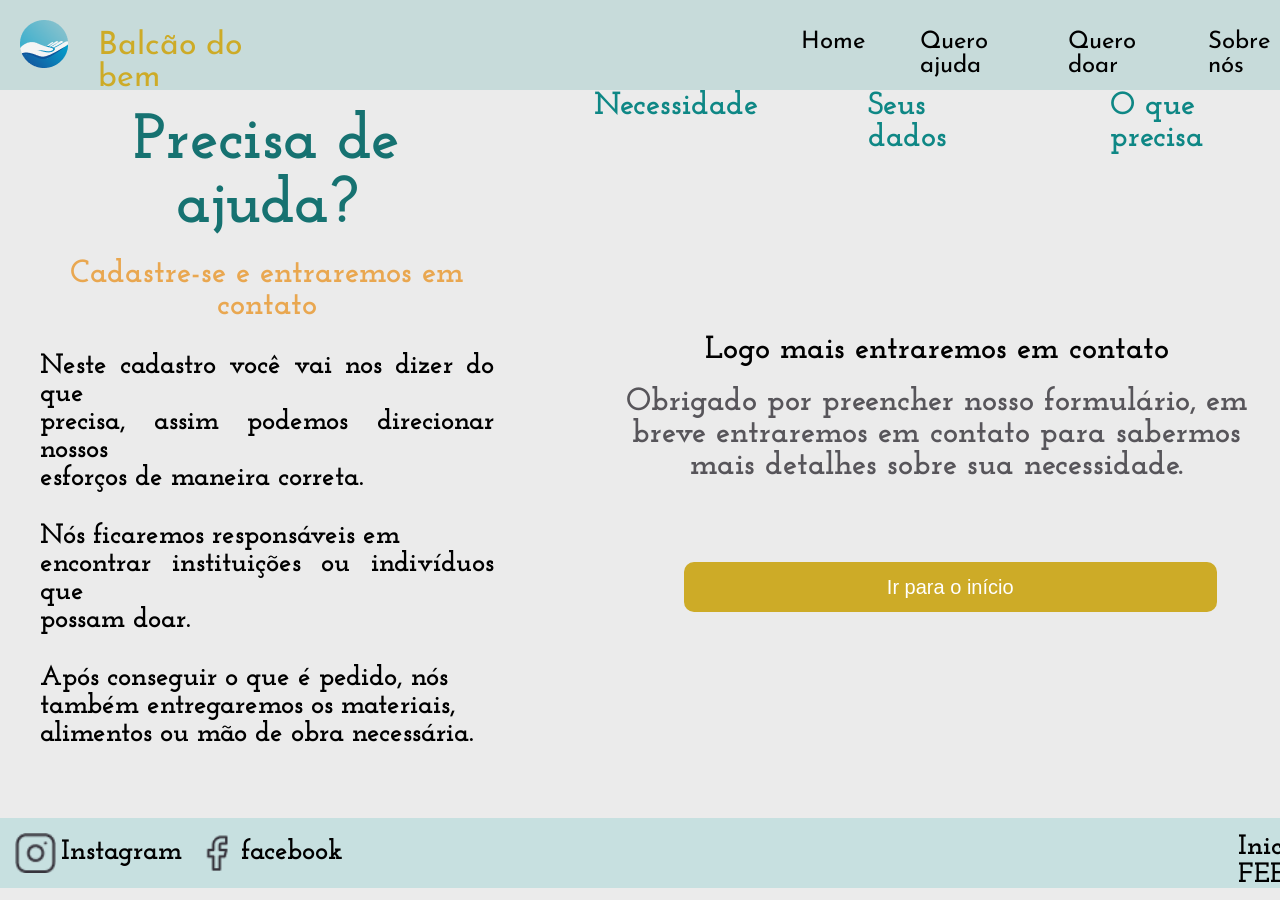
==== agradecimento/agradecimento.html @ d2086d78 "Initial commit" ====
<!DOCTYPE html>
<html lang="pt-br">
<head>
    <meta charset="UTF-8">
    <meta name="viewport" content="width=device-width, initial-scale=1.0">
    <link rel="stylesheet" href="agradecimento.css">
    <title>Balcão do bem - Agradecimento</title>
</head>
<body>

    
    <header>
        <img src="..//imagens/balcao_logo.png" alt="balcão do bem logo">
        <h1>Balcão do bem</h1>
        <nav>
            <a href="../home/index.html">Home</a>
            <a href="../selecao_beneficio/queroajuda.html">Quero ajuda</a>
            <a href="#">Quero doar</a>
            <a href="#">Sobre nós</a>
        </nav>
    </header>

    <div class="conteudo">
        <div class="guia">
            <h1>Precisa de ajuda?</h1>
            <h2>Cadastre-se e entraremos em <br> contato</h2>

            <p> Neste cadastro você vai nos dizer do que <br> precisa, assim podemos direcionar nossos
                <br>
                esforços de maneira correta.
            </p>

            <p>
                Nós ficaremos responsáveis em <br>
                encontrar instituições ou indivíduos que <br>
                possam doar.
            </p> 

            <p>
                Após conseguir o que é pedido, nós <br>
                também entregaremos os materiais, <br>
                alimentos ou mão de obra necessária.
            </p>

        </div>
        <div class="escolha">
            <div class="caminho">
                <h3>Necessidade</h3>
                <h3>Seus dados</h3>
                <h3>O que precisa</h3>
            </div>

            <div class="agradecimento">
                <h3>Logo mais entraremos em contato</h3>
                
                <p>Obrigado por preencher nosso formulário, em <br>
                    breve entraremos em contato para sabermos <br>
                    mais detalhes sobre sua necessidade.
                </p>
            </div>
            

            
            <div class="botoes">
                <a href="..//home/index.html"><button id="voltarinicio">Ir para o início</button></a>
                </button>
            </div>
        </div>

        

    </div>

    <footer>
        <a href="#">
            <img src="..//imagens/instagram_logo.png" alt="logo instagram">
            <p>Instagram</p>
        </a>

        <a href="#">
            <img src="..//imagens/Facebook_logo.png" alt="logo facebook">
            <p>facebook</p>
        </a>

        <p id="iniciativa">Iniciativa FEEGO</p>
    </footer>
    
</body>
</html>
---- agradecimento/agradecimento.css ----
@import url('https://fonts.googleapis.com/css2?family=Josefin+Sans:ital,wght@0,100..700;1,100..700&display=swap');

@import url('https://fonts.googleapis.com/css2?family=Josefin+Slab:ital,wght@0,100..700;1,100..700&display=swap');
*{
    padding: 0px;
    margin: 0px;
}

:root{
    --fontenav: "Josefin Sans", sans-serif;
    --fonteconteudo: "Josefin Slab", serif;
}

body{
    background-color: #EBEBEB;
}

header{
    background-color: #0e878529;
    height: 90px;
    display: flex;
    flex-direction: row;
    
}

header > img{
    width: 48px;
    height: 48px;
    margin-top: 20px;
    margin-left: 20px;
}

header > h1{
    font-family: var(--fontenav);
    font-size: 32px;
    font-weight: 400;
    color: #CDAB27;
    padding: 30px;
    margin-right: 500px;
}

header > nav{
    margin-top: 30px;
    display: flex;
    flex-direction: row;
    gap: 55px;

}

header > nav > a{
    font-family: var(--fontenav);
    text-decoration: none;
    color: black;
    font-size: 24px;
}

header > nav > a:hover{
    text-decoration: underline;
    text-decoration-color: #CDAB27;
    
}

.conteudo{
    display: flex;
    flex-direction: row;
    gap: 100px;
}

.guia{
    display: inline-block;
    margin-left: 40px;
    margin-top: 20px;
    text-align: center;
}



h1{
    font-family: var(--fonteconteudo);
    color:#167271;
    font-size: 64px;
    margin-bottom: 20px;
}

h2{
    font-family: var(--fonteconteudo);
    color: #E9A750;
    font-size: 32px;
    margin-bottom: 30px;
}

p{
    font-family: var(--fonteconteudo);
    font-size: 28px;
    font-style: bold;
    font-weight: 700;
    text-align: justify;
    margin-bottom: 30px;
}

.caminho{
    display: flex;
    flex-direction: row;
    gap: 110px;
}

.caminho > h3{
    color: #0E8785;
    font-family: var(--fonteconteudo);
    font-size: 32px;
    font-weight: 700;
}

.agradecimento{
    margin-top: 180px;
}

.agradecimento > h3{
    text-align: center;
    font-size: 32px;
    font-family: var(--fonteconteudo);
    font-weight: 700;
    margin-bottom: 20px;
}

.agradecimento > p{
    text-align: center;
    font-family: var(--fonteconteudo);
    font-size: 32px;
    color: #57555A;
    
}

.botoes{
    margin-top: 80px;
}

.botoes > a{
    text-decoration: none;
}

.botoes > a >  button{
    display: flex;
    align-items: center;
    justify-content: center;
    border-radius: 10px;
    border: none;
    height: 50px;
    width: 533px;
    margin-left: 90px;

}


button:hover{
    cursor: pointer;
}
  
#voltarinicio{
    background-color: #CDAB27;
    color: #fff;
    font-size: 20px;
}

footer{
    height: 40px;
    background-color: #11a9a629;
    display: flex;
    flex-direction: row;
    margin-top: 40px;
    padding: 15px;
    gap: 15px;
}

footer > a{
    display: flex;
    flex-direction: row;
    text-decoration: none;
    color: #000000;
}

footer > a > p{
    margin: 0px;
    margin-top: 5px;
}

footer > a > img{
    margin-right: 5px;
}


/*Essa é a melhor maneira de alinhar a direita?*/
#iniciativa{
    margin-left: 880px;
}
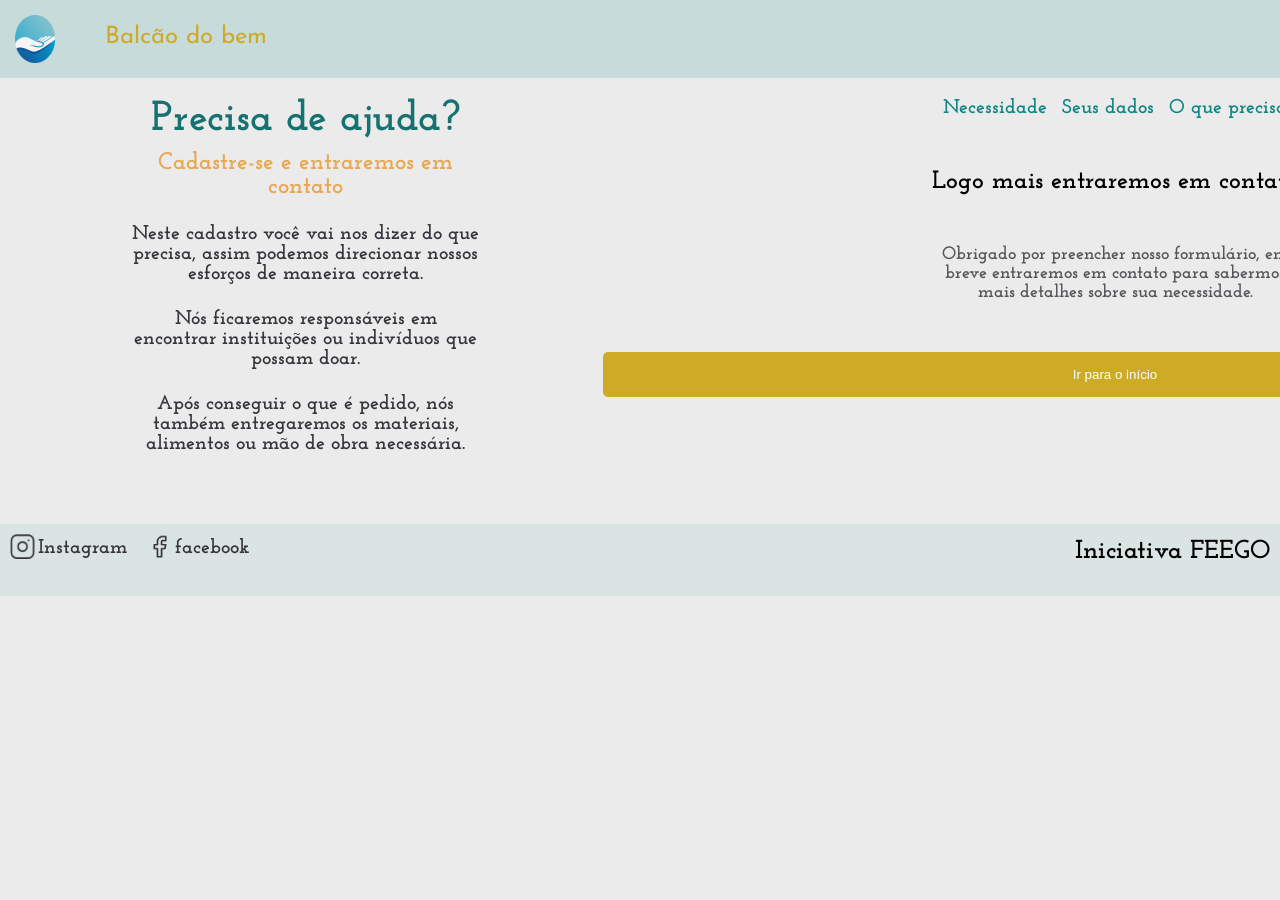
==== commit 900da64d: "att" ====
--- a/agradecimento/agradecimento.html
+++ b/agradecimento/agradecimento.html
@@ -3,7 +3,9 @@
 <head>
     <meta charset="UTF-8">
     <meta name="viewport" content="width=device-width, initial-scale=1.0">
-    <link rel="stylesheet" href="agradecimento.css">
+    <link rel="stylesheet" href="style.css">
+    <link rel="stylesheet" href="mobile.css" media="all">
+    <link rel="stylesheet" href="https://fonts.googleapis.com/css2?family=Material+Symbols+Outlined:opsz,wght,FILL,GRAD@20..48,100..700,0..1,-50..200&icon_names=menu" />
     <title>Balcão do bem - Agradecimento</title>
 </head>
 <body>
@@ -12,6 +14,9 @@
     <header>
         <img src="..//imagens/balcao_logo.png" alt="balcão do bem logo">
         <h1>Balcão do bem</h1>
+        <span id = "menu" class="material-symbols-outlined">
+            menu
+        </span>
         <nav>
             <a href="../home/index.html">Home</a>
             <a href="../selecao_beneficio/queroajuda.html">Quero ajuda</a>
@@ -84,6 +89,8 @@
 
         <p id="iniciativa">Iniciativa FEEGO</p>
     </footer>
+
+    <script src="../scripts/script.js"></script>
     
 </body>
 </html>
--- a/agradecimento/style.css
+++ b/agradecimento/style.css
@@ -0,0 +1,136 @@
+@media screen and (min-width: 768px){
+    header {
+        justify-content: flex-start;
+        gap: 30px; 
+        height: 92px;
+    }
+
+    header > img{
+        width: 48px;
+        height: 48px;
+    }
+
+    header > h1 {
+        display: block; 
+        margin-top: 10px;
+        font-size: 32px;
+    }
+
+    header > #menu {
+        display: none;
+    }
+
+    header > nav {
+        display: flex; 
+        position: static; 
+        width: auto; 
+        height: auto;
+        padding-top: 0;
+        background-color: transparent; 
+        margin-left: auto; 
+        gap: 30px;
+    }
+
+    header > nav > a {
+        padding: 0; 
+        color: #37343C; 
+        border-bottom: none;
+        margin-top: 15px;
+        font-size: 24px;
+        gap: 8px;
+    }
+
+    nav > a:hover{
+        text-decoration: underline;
+        text-decoration-color: #E9A750;
+    }
+
+    .conteudo{
+        display: flex;
+        flex-direction: row;
+        gap: 52px;
+    }
+
+    .guia{
+        margin-left: 60px;
+    }
+
+    .guia > h1{
+        font-size: 63px;
+    }
+
+    .guia > h2{
+        font-size: 32px;
+    }
+
+    .guia > p{
+        font-size: 28px;
+        text-align: justify;
+        width: 491px;
+    }
+
+    .caminho{
+        display: flex;
+        flex-direction: row;
+        gap: 120px;
+    }
+
+    .caminho > h3{
+        font-size: 32px;
+    }
+
+    form{
+        align-items: flex-start;
+        width: 833px;
+    }
+
+    .campo{
+    display: flex;
+    flex-direction: column;
+    padding: 10px;
+    gap: 5px;
+    height: 20vh;
+    border-radius: 5px;
+    background-color: #16727129;
+    width: 100%;
+    border-bottom: 2px solid #167271;
+
+    }
+    .campo > input{
+        background-color: transparent;
+        border: none;
+        height: 50px;
+        outline: none;
+        width: 100%;
+    }
+
+    .campo > label{
+        color: #167271;
+        font-family: var(--fontenav);
+        font-size: 15px;
+    }
+
+    .botoes{
+        gap: 18%;
+        margin-top: 10%;
+    }
+
+    .botoes > #voltarinicio{
+        width: 30px;
+    }
+    
+    footer{
+        margin-top: 90px;
+        height: 8vh;
+        margin-top: 6%;
+    }
+
+    footer > a > p{
+        font-size: 26px;
+    }
+    
+    #iniciativa {
+        margin-left: auto; 
+        font-size: 26px;
+    }
+}
--- a/agradecimento/mobile.css
+++ b/agradecimento/mobile.css
@@ -0,0 +1,262 @@
+@import url('https://fonts.googleapis.com/css2?family=Josefin+Sans:ital,wght@0,100..700;1,100..700&display=swap');
+
+@import url('https://fonts.googleapis.com/css2?family=Josefin+Slab:ital,wght@0,100..700;1,100..700&display=swap');
+*{
+    padding: 0px;
+    margin: 0px;
+    box-sizing: border-box;
+}
+
+:root{
+    --fontenav: "Josefin Sans", sans-serif;
+    --fonteconteudo: "Josefin Slab", serif;
+}
+
+html, body{
+    background-color: #EBEBEB;
+    height: 100%;
+    
+}
+
+
+header{
+    padding: 15px;
+    display: flex;
+    flex-direction: row;
+    gap: 50px;
+    background-color: #0E878529;
+    width: 100%;
+    height: auto;
+}
+
+header > nav {
+    display: block; 
+    position: fixed; 
+    top: 0;
+    left: -250px; 
+    width: 250px; 
+    height: 100%;
+    background-color:  #167271;
+    padding-top: 60px;
+    transition: left 0.3s ease-in-out;  
+    z-index: 100;
+}
+
+
+header > nav > a {
+    display: block; 
+    padding: 10px 15px;
+    color: #CDAB27; 
+    text-decoration: none;
+    border-bottom: 1px solid #ffffff1a;
+    font-family: var(--fontenav);
+}
+
+header > #menu{
+    margin-top: 10px;
+}
+
+header > img{
+    width: 40px;
+}
+
+header > h1{
+    margin-top: 10px;
+    font-family: var(--fontenav);
+    color: #CDAB27;
+    font-weight: 400;
+    font-size: 1.5em;
+}
+
+
+
+.guia > h1{
+    font-family: var(--fonteconteudo);
+    margin-top: 20px;
+    text-align: center;
+    color: #167271;
+    margin-bottom: 10px;
+    font-size: 42px;
+}
+
+.guia > h2{
+    font-family: var(--fonteconteudo);
+    font-size: 1.5em;
+    text-align: center;
+    color: #E9A750;
+    margin-bottom: 20px;
+}
+
+.guia > p{
+    text-align: center;
+    margin-bottom: 15px;
+    padding: 5px;
+    font-family: var(--fonteconteudo);
+    font-weight: 800;
+    font-size: 20px;
+    color: #37343C;
+
+}
+
+.caminho{
+    display: flex;
+    flex-direction: row;
+    justify-content: center;
+    gap: 15px;
+    margin-bottom: 30px;
+    margin-top: 20px;
+}
+
+
+.caminho > h3{
+    font-family: var(--fonteconteudo);
+    color: #0E8785;
+    font-size: 20px;
+    font-weight: 700;
+
+}
+form{
+    margin-top: 100px;
+    width: 100%;
+    display: flex;
+    flex-direction: column;
+    align-items: center;
+}
+
+form > h3{
+    color: #167271;
+    font-size: 22px;
+    margin-bottom: 10px;
+    font-family: var(--fontenav);
+    font-weight: 500;
+    margin-top: 15px;
+}
+
+
+#contato{
+    margin-bottom: 5%;
+
+}
+
+form > h3{
+    margin-top: 30px;
+}
+
+
+.campo{
+    display: flex;
+    flex-direction: column;
+    padding: 10px;
+    gap: 5px;
+    height: 20vh;
+    border-radius: 5px;
+    background-color: #16727129;
+    width: 95vw;
+    border-bottom: 2px solid #167271;
+
+}
+
+
+.campo > input{
+    background-color: transparent;
+    border: none;
+    height: 50px;
+    outline: none;
+    width: 100%;
+}
+
+.campo > label{
+    color: #167271;
+    font-family: var(--fontenav);
+    font-size: 15px;
+}
+
+
+form{
+    display: flex;
+    flex-direction: column;
+    gap: 2vh;
+}
+
+.agradecimento > h3{
+    text-align: center;
+    font-family: var(--fonteconteudo);
+    margin-bottom: 5%;
+    font-size: 25px;
+    margin-top: 5%;
+}
+
+.agradecimento > p{
+    font-family: var(--fonteconteudo);
+    font-size: 18px;
+    font-weight: 700;
+    text-align: center;
+    color: #57555A;
+}
+
+.botoes{
+    display: flex;
+    flex-direction: row;
+    width: 100%;
+    justify-content: center;
+    gap: 15%;
+    margin-top: 50px;
+}
+
+.botoes > button{
+    display: flex;
+    flex-direction: row;
+    justify-content: center;
+    align-items: center;
+}
+
+#voltarinicio{
+    background-color: #CDAB27;
+    border: none;
+    width: 80vw;
+    border-radius: 5px;
+    color: #fff;
+    height: 5vh;
+    
+}
+
+
+
+footer{
+    display: flex;
+    flex-direction: row;
+    background-color: #0E878514;
+    padding: 10px;
+    gap: 20px;
+    margin-top: 50px;
+
+}
+
+footer > a{
+    text-decoration: none;
+    display: flex;
+    gap: 3px;
+}
+
+footer > a > img{
+    width: 25px;
+    height: 25px;
+}
+
+footer > a > p{
+    font-family: var(--fonteconteudo);
+    margin-top: 4px;
+    font-size: 20px;
+    color: #37343C;
+    font-weight: 800;
+
+}
+
+#iniciativa{
+    margin-top: 4px;
+    font-family: var(--fonteconteudo);
+    font-weight: 800;
+}
+
+
+
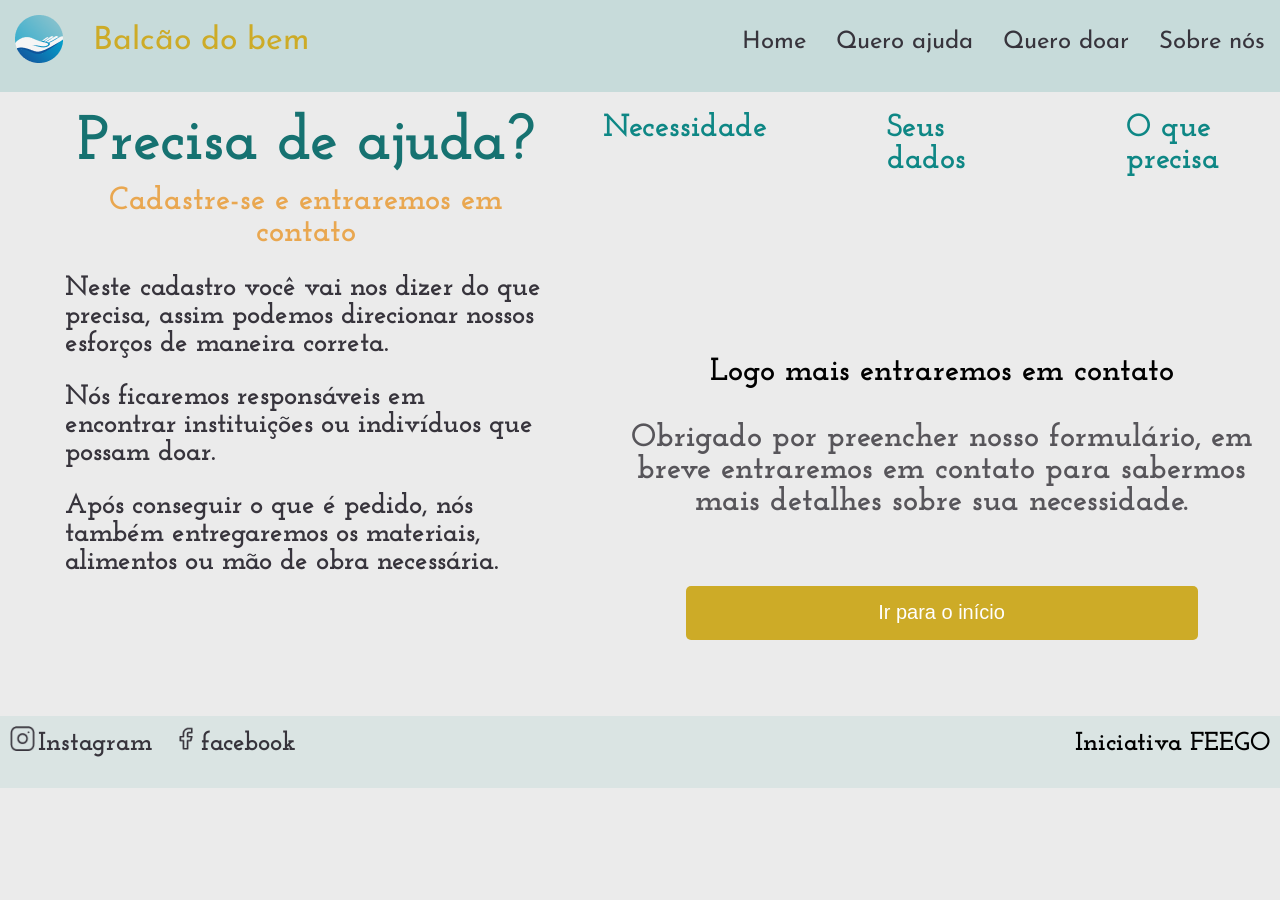
==== commit d0673cd8: "Att final" ====
--- a/agradecimento/agradecimento.html
+++ b/agradecimento/agradecimento.html
@@ -3,8 +3,8 @@
 <head>
     <meta charset="UTF-8">
     <meta name="viewport" content="width=device-width, initial-scale=1.0">
+    <link rel="stylesheet" href="mobile.css" media="all">
     <link rel="stylesheet" href="style.css">
-    <link rel="stylesheet" href="mobile.css" media="all">
     <link rel="stylesheet" href="https://fonts.googleapis.com/css2?family=Material+Symbols+Outlined:opsz,wght,FILL,GRAD@20..48,100..700,0..1,-50..200&icon_names=menu" />
     <title>Balcão do bem - Agradecimento</title>
 </head>
--- a/agradecimento/style.css
+++ b/agradecimento/style.css
@@ -110,13 +110,24 @@
         font-size: 15px;
     }
 
+    .agradecimento > h3{
+        font-size: 32px;
+        margin-top: 20vh;
+    }
+
+    .agradecimento > p{
+        font-size: 32px;
+    }
+
     .botoes{
         gap: 18%;
         margin-top: 10%;
     }
 
-    .botoes > #voltarinicio{
-        width: 30px;
+    #voltarinicio{
+        width: 40vw;
+        height: 6vh;
+        font-size: 20px;
     }
     
     footer{
